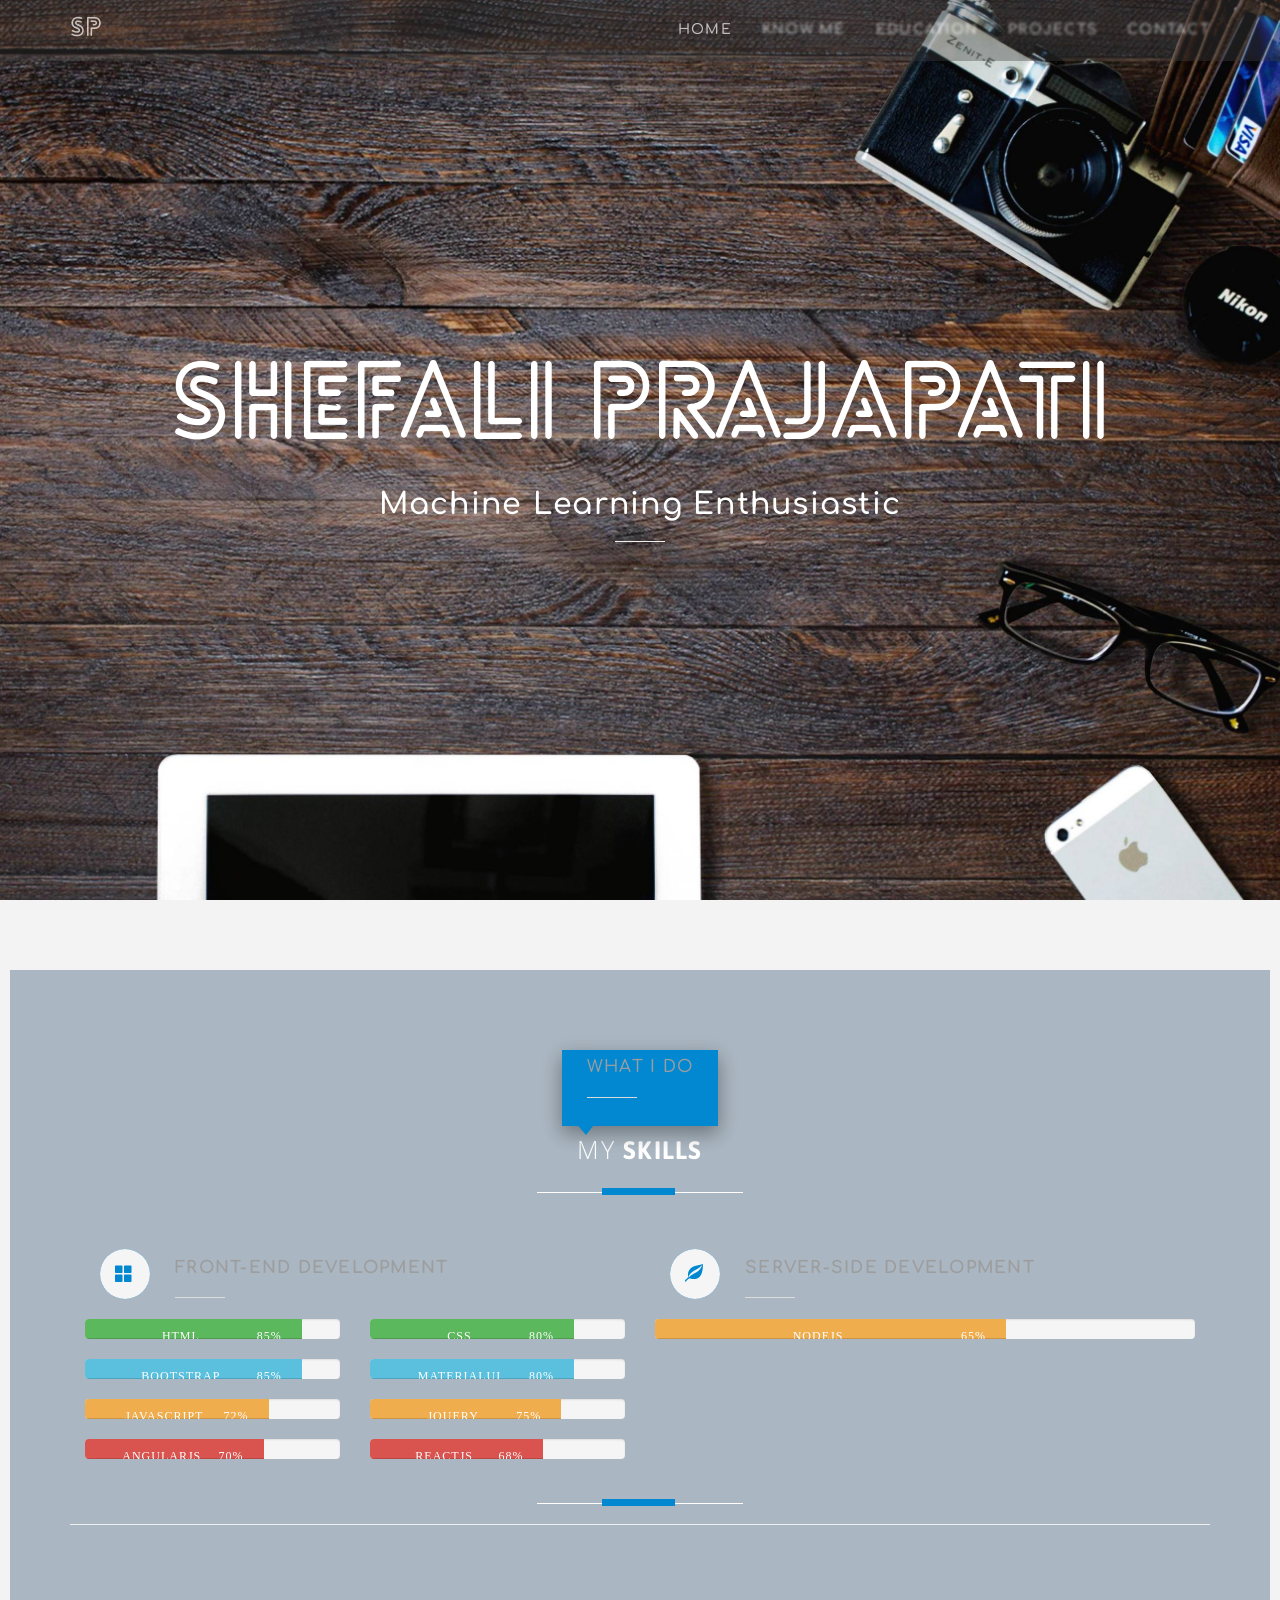
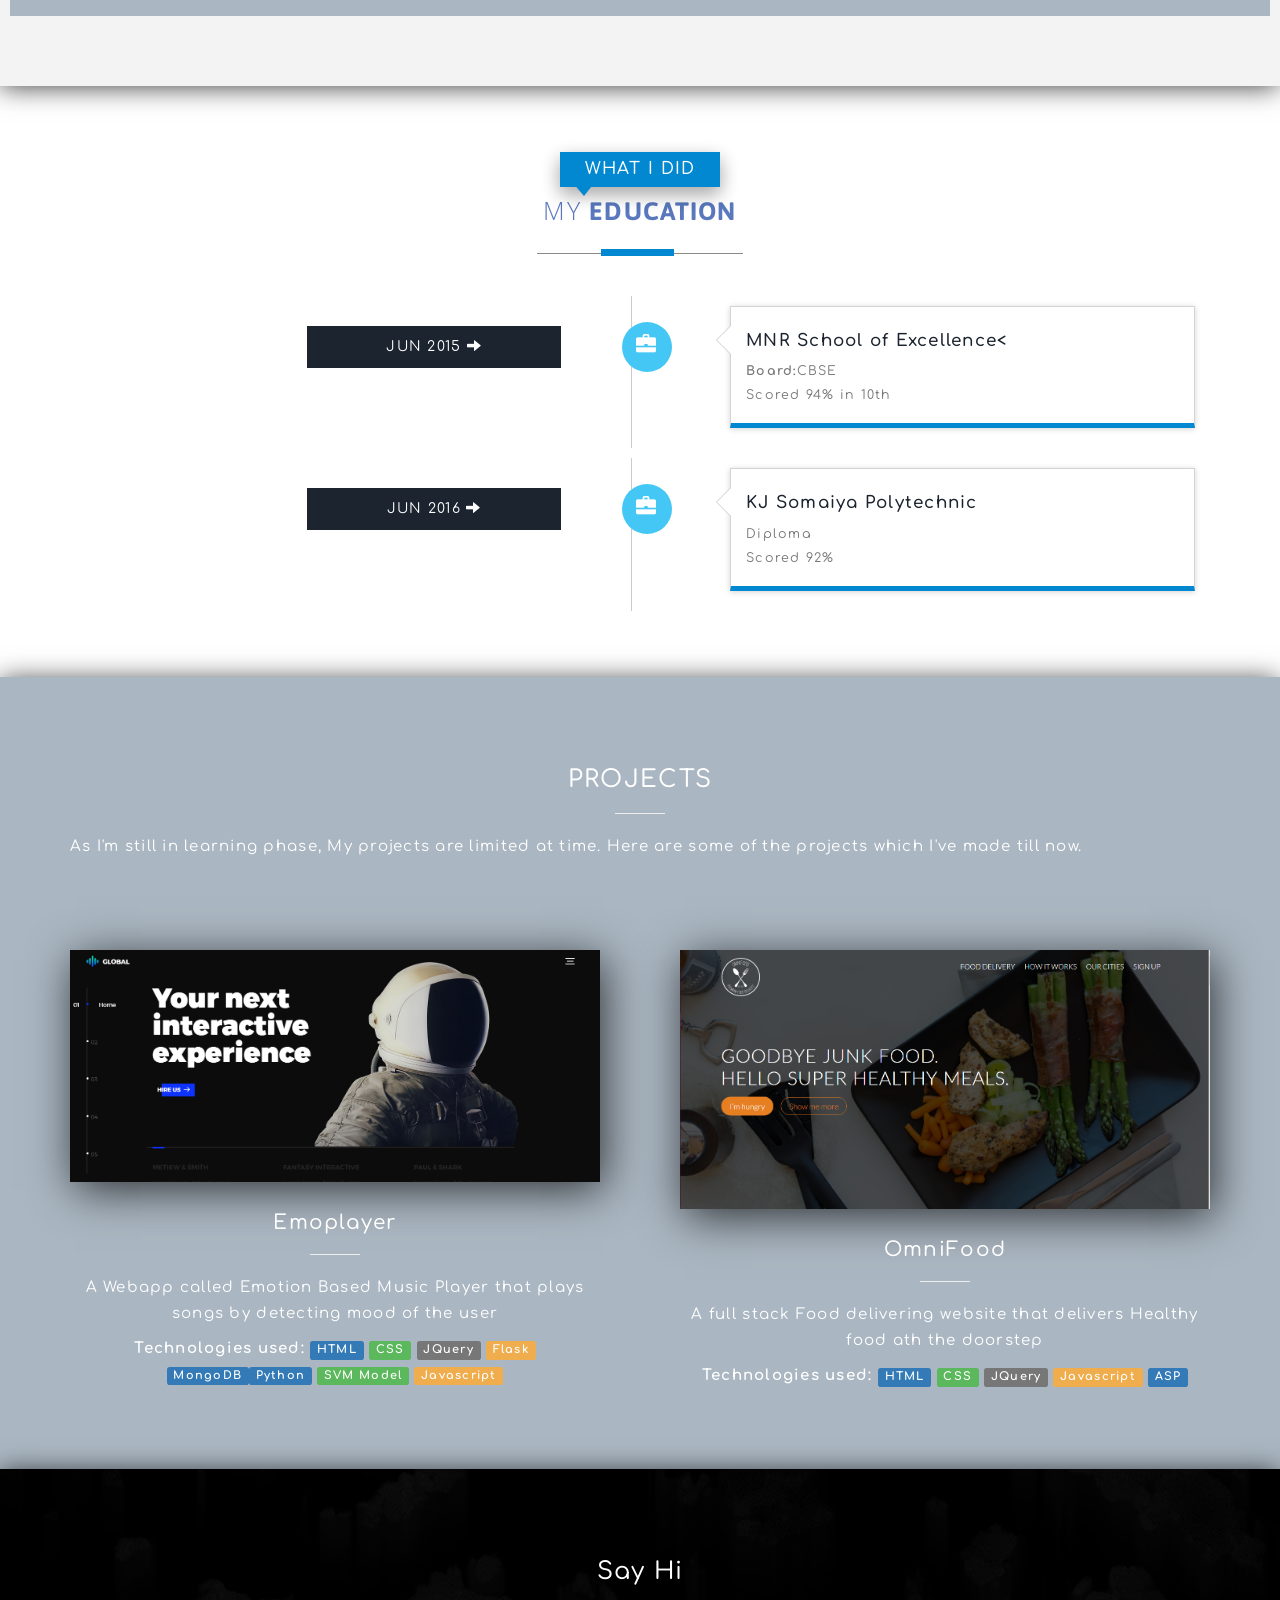
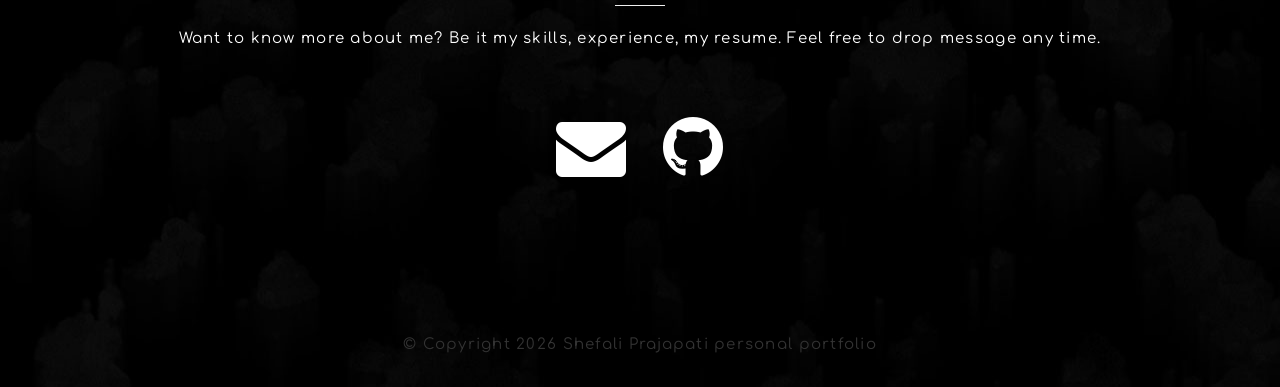
==== index.html @ 4fec7960 "added files" ====
<!DOCTYPE html>
<html lang="en">
<head>
	<title>Shefali Prajapati-Portfolio</title>
	<meta charset="utf-8">
	<meta name="viewport" content="width=device-width, initial-scale=1">
	<meta http-equiv="X-UA-Compatible" content="IE=edge">
  <!--[if lt IE 9]>
    <script src="https://oss.maxcdn.com/html5shiv/3.7.2/html5shiv.min.js"></script>
    <script src="https://oss.maxcdn.com/respond/1.4.2/respond.min.js"></script>
  <![endif]-->

<!--Favicon-->

<link rel="apple-touch-icon-precomposed" sizes="114x114" href="icons/apple-touch-icon-114x114.png" />
<link rel="icon" type="image/png" sizes="128x128"  href="icons/favicon-128.png" />
<meta name="msapplication-TileColor" content="#FFFFFF" />
<meta name="msapplication-square150x150logo" content="icons/mstile-150x150.png" />
<meta name="msapplication-wide310x150logo" content="icons/mstile-310x150.png" />

	<!--External stylesheets,fonts-->

<link href="bootstrap-3.3.7-dist/css/bootstrap.css" rel='stylesheet' type='text/css' />
<link href="bootstrap-3.3.7-dist/css/style.css" rel='stylesheet' type='text/css' />
	<link rel="stylesheet" href="bootstrap-3.3.7-dist/css/bootstrap.min.css">
	<script src="bootstrap-3.3.7-dist/js/jquery.min.js"></script>
	<link rel="stylesheet" href="bootstrap-3.3.7-dist/css/custom.css">
	<link rel="stylesheet" href="font-awesome-4.7.0/css/font-awesome.min.css">
    <link href="https://fonts.googleapis.com/css?family=Comfortaa" rel="stylesheet">

		<link href='//fonts.googleapis.com/css?family=Asap:400,700,400italic' rel='stylesheet' type='text/css'>
		<link href='//fonts.googleapis.com/css?family=Open+Sans:400,300,600' rel='stylesheet' type='text/css'>
    <!-- Global site tag (gtag.js) - Google Analytics -->
<script async src="https://www.googletagmanager.com/gtag/js?id=UA-129374041-3">
</script>
<script type="bootstrap-3.3.7-dist/text/javascript" src="js/move-top.js"></script>
<script type="bootstrap-3.3.7-dist/text/javascript" src="js/easing.js"></script>

	<script>
	  window.dataLayer = window.dataLayer || [];
	  function gtag(){dataLayer.push(arguments);}
	  gtag('js', new Date());

	  gtag('config', 'UA-129374041-3');
	</script>
</head>

<body id="#myPage" data-spy="scroll" data-target=".navbar" data-offset="50">
<!-- /*========QUICK WORKAROUND FOR SCROLL JITTER ADDRESS BAR HIDE MOBILE DEVICE*/
<div id="scrollable-content" data-spy="scroll" data-target=".navbar" data-offset="50">
-->

<!--Navbar-->
<nav class="navbar navbar-inverse navbar-fixed-top">
  <div class="container">
  <div class="navbar-header">
	<button type="button" class="navbar-toggle" data-toggle="collapse" data-target="#collapsed-items">
	 <span class="icon-bar bar1"></span>
	 <span class="icon-bar bar2"></span>
	 <span class="icon-bar bar3"></span>
	</button>
	<a class="navbar-brand" href="#home"><span class="brand-font">SP</span></a>
  </div>
  <div class="collapse navbar-collapse" id="collapsed-items">
	<ul class="nav navbar-nav navbar-right">
		<li class="active"><a href="#home">HOME</a></li>
		<li><a href="#about">KNOW ME</a></li>
		<li><a href="#projects">EDUCATION</a></li>
		<li><a href="#projects">PROJECTS</a></li>
		<li><a href="#contact">CONTACT</a></li>
	</ul>
  </div>
</div>
</nav>
<!--/Navbar-->

<!--Home section-->
<section id="home">
<div class="container text-center">
	<h1>Shefali Prajapati</h1>
	<h2>Machine Learning Enthusiastic<h2> 
	<hr class="hr-center">
</div>
</section>
<!--/Home section-->
<section id="about">

	<div id="services" class="services">
		<div class="container">
			<div class="service-head one text-center ">
				<h4>WHAT I DO</h4>
				<h3>MY <span>SKILLS</span></h3>
				<span class="border two"></span>
			</div>
			<!-- services-grids -->
			<div class="wthree_about_right_grids w3l-agile">
				<div class="col-md-6 wthree_about_right_grid">
					<div class="col-xs-2 wthree_about_right_grid_left">
						<div class="hvr-rectangle-in">
							<i class="glyphicon glyphicon-th-large"></i>
						</div>
					</div>
					<div class="col-xs-10 wthree_about_right_grid_right">
						<h4>Front-end Development</h4>
					</div>
					<div class="clearfix"> </div>
					<div class="col-md-12 skill-group-div">
						<!-- Skill Bars -->
						<div class="col-md-6 left-div">
							<div class="progress skill-bar">
								<div class="progress-bar progress-bar-success" role="progressbar" aria-valuenow="85" aria-valuemin="0" aria-valuemax="100">
									<span class="skill">HTML <i class="val">85%</i></span>
								</div>
							</div>
						</div>
						<div class="col-md-6 right-div">
							<div class="progress skill-bar">
								<div class="progress-bar progress-bar-success" role="progressbar" aria-valuenow="80" aria-valuemin="0" aria-valuemax="100">
									<span class="skill">CSS <i class="val">80%</i></span>
								</div>
							</div>
						</div>
						<div class="col-md-6 left-div">
							<div class="progress skill-bar">
								<div class="progress-bar progress-bar-info" role="progressbar" aria-valuenow="85" aria-valuemin="0" aria-valuemax="100">
									<span class="skill">Bootstrap <i class="val">85%</i></span>
								</div>
							</div>
						</div>
						<div class="col-md-6 right-div">
							<div class="progress skill-bar">
								<div class="progress-bar progress-bar-info" role="progressbar" aria-valuenow="80" aria-valuemin="0" aria-valuemax="100">
									<span class="skill">MaterialUI <i class="val">80%</i></span>
								</div>
							</div>
						</div>
						<div class="col-md-6 left-div">
							<div class="progress skill-bar">
								<div class="progress-bar progress-bar-warning" role="progressbar" aria-valuenow="72" aria-valuemin="0" aria-valuemax="100">
									<span class="skill">Javascript <i class="val">72%</i></span>
								</div>
							</div>
						</div>
						<div class="col-md-6 right-div">
							<div class="progress skill-bar">
								<div class="progress-bar progress-bar-warning" role="progressbar" aria-valuenow="75" aria-valuemin="0" aria-valuemax="100">
									<span class="skill">Jquery <i class="val">75%</i></span>
								</div>
							</div>
						</div>
						<div class="col-md-6 left-div">
							<div class="progress skill-bar">
								<div class="progress-bar progress-bar-danger" role="progressbar" aria-valuenow="70" aria-valuemin="0" aria-valuemax="100">
									<span class="skill">AngularJs <i class="val">70%</i></span>
								</div>
							</div>
						</div>
						<div class="col-md-6 right-div">
							<div class="progress skill-bar">
								<div class="progress-bar progress-bar-danger" role="progressbar" aria-valuenow="68" aria-valuemin="0" aria-valuemax="100">
									<span class="skill">ReactJs <i class="val">68%</i></span>
								</div>
							</div>
						</div>
						<div class="col-md-6 left-div">
						</div>
					</div>
					<div class="clearfix"> </div>
				</div>
				<div class="col-md-6 wthree_about_right_grid">
					<div class="col-xs-2 wthree_about_right_grid_left">
						<div class="hvr-rectangle-in">
							<i class="glyphicon glyphicon-leaf"></i>
						</div>
					</div>
					<div class="col-xs-10 wthree_about_right_grid_right">
						<h4>Server-side Development</h4>
					</div>
					<div class="clearfix"> </div>
					<div class="col-md-12 skill-group-div">
						<!-- Skill Bars -->
						<div class="clearfix"></div>
						<div class="progress skill-bar ">
							<div class="progress-bar progress-bar-warning" role="progressbar" aria-valuenow="65" aria-valuemin="0" aria-valuemax="100">
								<span class="skill">NodeJS <i class="val">65%</i></span>
							</div>
						</div>
					</div>
					<div class="clearfix"> </div>
				</div>
				<div class="clearfix"></div>
				<span class="border two"></span>
				<hr></hr>
				<div class="col-md-6 wthree_about_right_grid">
					<!--<div class="col-xs-2 wthree_about_right_grid_left">
						<div class="hvr-rectangle-in">
							<i class="glyphicon glyphicon-gift"></i>
						</div>
					</div>-->


		<!-- services-grids -->
	</div>
	</div>
	</section>
	<!--/about section-->

<!--About section-->
<section id="EDUCATION">
<div id="work" class="work">
	<div class="container">
		<div class="service-head text-center">
			<h4>WHAT I DID</h4>
			<h3>MY <span>EDUCATION</span></h3>
			<span class="border one"></span>
		</div>
		<div class="time-main w3l-agile">
			<div class="col-md-6 year-info">
				<ul class="year">
					<li>JUN 2015 <i class="glyphicon glyphicon-arrow-right"></i> <span id="tillDate"></span></li>
					<div class="clearfix"></div>
				</ul>
			</div>
			<ul class="col-md-6 timeline">
				<li>
					<div class="timeline-badge info"><i class="glyphicon glyphicon-briefcase"></i></div>
					<div class="timeline-panel">
						<div class="timeline-heading">
							<h4 class="timeline-title">MNR School of Excellence<</h4>
						</div>
						<div class="timeline-body">
							<p><b>Board:</b>CBSE<br>Scored 94% in 10th
							</p>
						</div>
					</div>
				</li>
			</ul>

			<div class="time-main w3l-agile">
				<div class="col-md-6 year-info">
					<ul class="year">
						<li>JUN 2016 <i class="glyphicon glyphicon-arrow-right"></i> <span id="tillDate"></span></li>
						<div class="clearfix"></div>
					</ul>
				</div>
				<ul class="col-md-6 timeline">
					<li>
						<div class="timeline-badge info"><i class="glyphicon glyphicon-briefcase"></i></div>
						<div class="timeline-panel">
							<div class="timeline-heading">
								<h4 class="timeline-title">KJ Somaiya Polytechnic</h4>
							</div>
							<div class="timeline-body">
								<p>Diploma<br>Scored 92%
								</p>
							</div>
						</div>
					</li>
				</ul>

			<div class="clearfix"></div>
		</div>
	</div>
</div>
<!--//work-experience-->
<!-- top-grids -->


</section>
<!--/about section-->



<!--project section-->
<section id="projects">
  <div class="container">
	<h3 class="text-center">PROJECTS</h3>
	<hr class="hr-center">
	<p>As I'm still in learning phase, My projects are limited at time. Here are some of the projects which I've made till now. </p>

	<!--project screenshot and description-->
 	<!--.portfolio.col-two class adds top-margin and left padding-->
	<!--.portfolio.col-one class adds top-margin and right padding-->
	<div class="row  text-center">
	 <!--Project Raj Construction-->
		<div class="col-sm-6 portfolio-col-one">
			<div class="portfolio-pic">
			<a href="" target="_blank"><img src="images/portfolio/r.png" alt="project-image" class="img-responsive" style="display:inline-block;" width=560; height=350px;></a>
			</div>
			<div class="portfolio-desc">
			<h4>Emoplayer</h4>
			<hr class="hr-center">
			<p>A Webapp called Emotion Based Music Player that plays songs by detecting mood of the user</p>
			<p><strong>Technologies used: </strong><span class="label label-primary">HTML</span> <span class="label label-success">CSS</span> <span class="label label-default">JQuery</span> <span class="label label-warning">Flask</span>
				<span class="label label-primary">MongoDB</span><span class="label label-primary">Python</span> <span class="label label-success">SVM Model</span> <span class="label label-warning">Javascript</span>
			</p>
			</div>
		</div>

	<!--Project Galaxy Fit-->
		<div class="col-sm-6 portfolio-col-two">
			<div class="portfolio-pic">
			<a href="" target="_blank"><img src="images/portfolio/g.png" alt="project-image" class="img-responsive" style="display:inline-block;" width=560; height=350px;></a>
			</div>
			<div class="portfolio-desc">
			<h4>OmniFood</h4>
			<hr class="hr-center">
			<p>A full stack Food delivering website that delivers Healthy food ath the doorstep</p>
			<p><strong>Technologies used: </strong><span class="label label-primary">HTML</span> <span class="label label-success">CSS</span> <span class="label label-default">JQuery</span> <span class="label label-warning">Javascript</span>
				<span class="label label-primary">ASP</span>
			</p>
			</div>
		</div>

	</div>



  </div>
</section>
<!--/project section-->



<!--Contact section-->
<section id="contact">
	<div class="container">
	<h3 class="text-center" style="color:white">Say Hi</h3>
	<hr class="hr-center">
	<p class="text-center" style="color: white"> Want to know more about me? Be it my skills, experience, my resume. Feel free to drop message any time.</p>
	<div id="social">
	<a href="mailto:aj17kr@gmail.com"><i class="fa fa-envelope fa-5x"></i></a>
	<a href="http://www.github.com/aj17kr"><i class="fa fa-github fa-5x"></i></a>
	</div>
	</div>
	<p class="text-center" style="margin-top: 100px;">© Copyright <script>document.write(new Date().getFullYear());</script> Shefali Prajapati personal portfolio</p>
</section>

<!--/Contact section-->


<!--=============External Script====================-->
<script src="bootstrap-3.3.7-dist/js/jquery.min.js"> </script>
<script src="bootstrap-3.3.7-dist/js/bootstrap.min.js"> </script>
<!--=============/Script===================-->


<!--Navbar Toggle animation ,adds remove class-->
<script>
$(".navbar-toggle").click(function(){
    $(".navbar-toggle").toggleClass("change");
});
</script>


<!--Smooth Scrolling between Nav Links-->
<script>
$(document).ready(function(){
  // Add smooth scrolling to all links in navbar + footer link
  $(".navbar a").on('click', function(event) {

  // Make sure this.hash has a value before overriding default behavior
  if (this.hash !== "") {

    // Prevent default anchor click behavior
    event.preventDefault();

    // Store hash
    var hash = this.hash;

    // Using jQuery's animate() method to add smooth page scroll
    // The optional number (900) specifies the number of milliseconds it takes to scroll to the specified area
    $('html, body').animate({
      scrollTop: $(hash).offset().top
    }, 900, function(){

      // Add hash (#) to URL when done scrolling (default click behavior)
      window.location.hash = hash;
      });
    } // End if
  });
})
</script>

	<script src="bootstrap-3.3.7-dist/js/bootstrap.js"></script>

	<script type="text/javascript">
    $(document).ready(function () {
      /*
										var defaults = {
								  			containerID: 'toTop', // fading element id
											containerHoverID: 'toTopHover', // fading element hover id
											scrollSpeed: 1200,
											easingType: 'linear'
								 		};
										*/
      $('.progress .progress-bar').css("width",
        function () {
          return $(this).attr("aria-valuenow") + "%";
        }
      );
      $().UItoTop({
        easingType: 'easeOutQuart'
      });

    });
  </script>

</body>
</html>
---- bootstrap-3.3.7-dist/css/style.css ----
/*--
Author: Bharadwaja Gummadi
Author URL: https://github.com/bharadhwaj-g
Note : It has been developed on top of W3layout template - http://w3layouts.com
License: Creative Commons Attribution 3.0 Unported
License URL: http://creativecommons.org/licenses/by/3.0/
--*/

html,
body {
  font-family: 'Open Sans', sans-serif;
  font-size: 100%;
  background: #FFf;
}

body a {
  transition: 0.5s all;
  -webkit-transition: 0.5s all;
  -moz-transition: 0.5s all;
  -o-transition: 0.5s all;
  -ms-transition: 0.5s all;
}

body h1,
h2,
h3,
h4,
h5,
h6 {
  font-family: 'Asap', sans-serif;
}


/*-- header --*/

#home {
  background: url(../images/bg-code.jpg) no-repeat center top;
  background-size: cover;
  -webkit-background-size: cover;
  -moz-background-size: cover;
  -o-background-size: cover;
  -ms-background-size: cover;
  min-height: 650px;
  position: relative;
}

.top-header {
  padding: 2em 0;
}

.logo h1 {
  margin: 0;
  text-transform: uppercase;
  font-weight: bold;
  color: #fff;
}

.logo h1 a {
  text-decoration: none;
  color: #fff;
}

.logo span {
  border: 7px solid #0288D1;
  padding: 0px 14px;
  font-size: 1.2em;
  color: #fff;
}

.logo {
  float: left;
}

.navigation-right {
  float: right;
}

.navigation-right ul li {
  display: inline-block;
}

.navigation-right ul li a {
  color: #fff;
  font-size: 1em;
  text-decoration: none;
  padding: 10px 0;
  text-transform: uppercase;
  font-family: 'Open Sans', sans-serif;
}

.navigation-right ul li.active a {
  color: #0288D1;
}

span.menu {
  display: none;
}


/*-- nav-hover --*/

.link-effect-3 a {
  padding: 10px 0;
  margin: 0 12px;
  color: #797878;
  text-shadow: none;
  position: relative;
  font-family: 'Open Sans', sans-serif;
}

.link-effect-3 a::before {
  position: absolute;
  top: 0;
  left: 0;
  overflow: hidden;
  padding: 10px 0;
  max-width: 0;
  border-bottom: 3px solid #0288D1;
  color: #0288D1;
  content: attr(data-hover);
  -webkit-transition: max-width 0.5s;
  -moz-transition: max-width 0.5s;
  transition: max-width 0.5s;
}

.link-effect-3 a:hover::before {
  max-width: 100%;
}


/*--banner-info--*/

.banner-info {
  background: rgba(23, 20, 20, 0.58);
  margin-top: 4em;
}

.header-left {
  padding: 3em;
}

.header-right {
  padding: 3em;
}

ul.address-text {
  padding: 0;
}

ul.address {
  padding: 0;
}

.header-left img {
  width: 100%;
  margin-top: 19px;
}

.header-right {
  padding-left: 3em;
}

.header-right h1 {
  font-size: 2.5em;
  color: #fff;
  margin: 0.5em 0 0;
  font-weight: bold;
}

.header-right h1 {
  font-size: 1.2em;
  color: #FFF;
  background: #0288D1;
  display: inline-block;
  padding: .5em 1.5em;
  position: relative;
  box-shadow: 0 8px 17px 0 rgba(0, 0, 0, 0.2), 0 6px 20px 0 rgba(0, 0, 0, 0.19);
}

.header-right h1:before {
  width: 0;
  height: 0;
  position: absolute;
  content: '';
  bottom: -9px;
  left: 12px;
  border-style: solid;
  border-width: 14px 11px 0 12px;
  border-color: #0288D1 transparent transparent transparent;
}

.service-head h4 {
  font-size: 1.2em;
  color: #FFF;
  background: #0288D1;
  display: inline-block;
  padding: .5em 1.5em;
  position: relative;
  box-shadow: 0 8px 17px 0 rgba(0, 0, 0, 0.2), 0 6px 20px 0 rgba(0, 0, 0, 0.19);
}

.service-head h4:before {
  width: 0;
  height: 0;
  position: absolute;
  content: '';
  bottom: -9px;
  left: 12px;
  border-style: solid;
  border-width: 14px 11px 0 12px;
  border-color: #0288D1 transparent transparent transparent;
}

.header-right h6 {
  font-size: 1em;
  color: #C7C7C7;
  margin-top: 0.8em;
  letter-spacing: 3px;
  text-transform: uppercase;
}

ul.address {
  margin-top: 2em;
  border-top: 1px solid #AFAFAF;
  padding-top: 0.5em;
}

ul.address li {
  display: block;
}

ul.address li ul.address-text li {
  display: inline-block;
  font-size: 1em;
  color: #fff;
  margin-top: 1em;
  font-weight: 400;
}

ul.address li ul.address-text li:nth-child(1) {
  width: 20%;
}

ul.address li ul.address-text li a {
  color: #fff;
  text-decoration: none;
}

ul.address li ul.address-text li a:hover {
  color: #0288D1;
}

ul.address-text b {
  color: #fff;
}


/*--social-icons--*/

ul.social-icons {
  display: block;
  padding: 0;
  background: #0288D1;
  padding: 1.3em 0;
  text-align: center;
  margin: 0;
}

.social-icons li {
  display: inline-block;
  margin-right: 1%;
}

.social-icons li a {
  background: url(../images/social-icons2.png) no-repeat 3px 3px;
  display: block;
  height: 32px;
  width: 32px;
  margin-right: 1em;
  -webkit-transition: .5s all;
  transition: .5s all;
  -moz-transition: .5s all;
}

.social-icons li a:before {
  content: '';
  display: block;
  height: 32px;
  width: 32px;
  border: 2px solid #fff;
  -webkit-transform: rotate(45deg);
  transform: rotate(45deg);
  -moz-transform: rotate(45deg);
  -o-transform: rotate(45deg);
  -ms-transform: rotate(45deg);
  box-shadow: 0 8px 17px 0 rgba(0, 0, 0, 0.2), 0 6px 20px 0 rgba(0, 0, 0, 0.19);
}

.social-icons li a.fb {
  background-position: 3px -30px;
}

.social-icons li a.in {
  background-position: 3px -62px;
}

.social-icons li a.dott {
  background-position: 3px -94px;
}

.social-icons li a:hover::before {
  border-color: #0288D1;
  box-shadow: 0 8px 17px 0 rgba(0, 0, 0, 0.2), 0 6px 20px 0 rgba(0, 0, 0, 0.19);
}


/*-- wellcome-note --*/

.welcome-note {
  margin: 3em 0;
}

.note {}

.note h1 {
  color: #FFF;
  font-size: 2.5em;
  font-weight: 400;
}

.note h1 span {
  font-weight: 700;
}


/*-- /blogs --*/

.news-text {
  float: right;
  padding: 3.38em 2em;
  background: #f4f4f4;
}

.news-img {
  float: left;
  position: relative;
  padding: 0;
}

.news-text.two {
  float: left;
}

.news-img img,
.news-img.two img {
  width: 100%;
}

.news-img.two {
  float: right;
}

.news-text h3 {
  font-size: 1.4em;
  color: #333333;
  text-transform: uppercase;
  margin-bottom: 1em;
  font-weight: bold;
}

.news-text p {
  font-size: 0.9em;
  line-height: 1.9em;
  margin: 1em 0 2em 0;
  color: #777;
}

.news-text h3 a,
ul.news li:hover i {
  color: #0288D1;
  text-decoration: none;
}

ul.news li {
  display: inline-block;
  padding: 5px 10px;
  color: #FFF;
  background: #0288D1;
  list-style: none;
  cursor: default;
  font-size: 1em;
}

ul.news li i {
  margin-right: 4px;
}

ul.news li a {
  font-size: 0.9em;
  color: #FFF;
}

ul.news li i {
  color: #333;
}

a.read {
  padding: 0.5em 1.5em;
  font-size: 1em;
  color: #0288D1;
  border: 2px solid #0288D1;
  text-decoration: none;
  border-radius: 1.5em;
  -webkit-border-radius: 1.5em;
  -moz-border-radius: 1.5em;
  -o-border-radius: 1.5em;
  -ms-border-radius: 1.5em;
}

a.read:hover {
  background: #0288D1;
  color: #fff;
}

ul.news {
  padding: 0;
}

.news-grid {
  margin: 2em 0;
  background: #f4f4f4;
}

.news-grid:hover {
  transition: 0.5s all;
  -webkit-transition: 0.5s all;
  -moz-transition: 0.5s all;
  -o-transition: 0.5s all;
  -ms-transition: 0.5s all;
  box-shadow: 0 8px 17px 0 rgba(0, 0, 0, 0.2), 0 6px 20px 0 rgba(0, 0, 0, 0.19);
  -webkit-box-shadow: 0 8px 17px 0 rgba(0, 0, 0, 0.2), 0 6px 20px 0 rgba(0, 0, 0, 0.19);
  -moz-box-shadow: 0 8px 17px 0 rgba(0, 0, 0, 0.2), 0 6px 20px 0 rgba(0, 0, 0, 0.19);
  -o-box-shadow: 0 8px 17px 0 rgba(0, 0, 0, 0.2), 0 6px 20px 0 rgba(0, 0, 0, 0.19);
}

.blog {
  padding: 5em 0;
}

.about-inner p {
  color: #777;
  line-height: 1.8em;
  font-size: 0.9em;
}

h4.tittle {
  color: #0288D1;
  text-decoration: none;
  font-size: 1.4em;
  margin: 1em 0 0.5em 0;
  text-transform: uppercase;
  font-weight: bold;
}

.modal-dialog.about {
  width: 757px;
  margin: 3.5em auto 0;
}

.modal-content.about {
  background-color: #fff;
  border-radius: 0px!important;
}

.modal-body {
  position: relative;
  padding: 20px;
  text-align: center;
}


/*-- about-us --*/

span.border {
  width: 18%;
  background: #8C8989;
  height: 1px;
  display: block;
  margin-top: 26px;
  position: relative;
  margin: 23px auto 0px;
}

span.border:after {
  content: ' ';
  position: absolute;
  background: #0288D1;
  height: 7px;
  display: block;
  width: 73px;
  top: -4px;
  left: 103px;
}

span.border.one:after {
  content: ' ';
  position: absolute;
  background: #0288D1;
  height: 7px;
  display: block;
  width: 73px;
  top: -4px;
  left: 64px;
}

.about-left-grid h3 {
  font-size: 2.5em;
  color: #FFF;
}

.about-left-grid {
  width: 70%;
  float: right;
  margin-right: 10em;
  min-height: 433px;
}

.about-left-grid h2 {
  color: #191919;
  font-size: 2em;
}

.about-left-grid h2 span {
  font-weight: 700;
}

.about-left-grid p {
  color: #666666;
  font-size: 1em;
  line-height: 2em;
  margin-top: 1.5em;
}

.about-left-grid ul {
  margin: 3em 0 0 0;
  padding: 0;
}

.about-left-grid ul li {
  display: inline-block;
}

.about-left-grid ul li:nth-child(1) {
  margin-right: 0.2em;
}

.about-left {
  padding: 4.5em 0 4.7em 0;
  float: right;
  background: #f4f4f4;
}

.about-left-grid ul li a {
  padding: 0.6em 2em;
  font-size: 1.2em;
  color: #0288D1;
  border: 2px solid #0288D1;
  text-decoration: none;
  border-radius: 1.5em;
  -webkit-border-radius: 1.5em;
  -moz-border-radius: 1.5em;
  -o-border-radius: 1.5em;
  -ms-border-radius: 1.5em;
}

.about-left-grid ul li a:hover {
  background: #0288D1;
  color: #FFF;
  border-radius: 1.5em;
  -webkit-border-radius: 1.5em;
  -moz-border-radius: 1.5em;
  -o-border-radius: 1.5em;
  -ms-border-radius: 1.5em;
}

.about-right {
  float: left;
  padding: 0;
  background: url(../images/pic10.jpg) no-repeat 0px 0px;
  min-height: 580px;
  background-size: cover;
  -o-background-size: cover;
  -webkit-background-size: cover;
  -moz-background-size: cover;
  -ms-background-size: cover;
}


/*-- services --*/

.service-head h3 {
  color: #5978bd;
  font-size: 2em;
  font-weight: 300;
  font-family: 'Open Sans', sans-serif;
  margin: 0;
  padding: 0 0 0.2em 0;
}

.service-head h3 span {
  font-weight: 700;
  font-family: 'Asap', sans-serif;
}

.wthree_about_left,
.wthree_about_right {
  padding: 0;
}

.wthree_about_right {
  background: #f5f5f5;
  padding: 3.27em 8em;
}

.wthree_about_right h3 {
  text-align: left;
}

.wthree_about_right h3 span:before,
.wthree_about_right h3 span:after {
  content: '';
  position: absolute;
  bottom: 0%;
}

.wthree_about_right h3 span:before {
  left: 0%;
  width: 30%;
  height: 1px;
  background: #212121;
}

.wthree_about_right h3 span:after {
  right: 85.5%;
  width: 2%;
  background: #EE692D;
  height: 4px;
}

.wthree_about_right p {
  margin: 2em 0 3em;
  color: #999;
  line-height: 1.8em;
}

.wthree_about_right p i {
  display: block;
  margin: 1em 0 0;
}

.wthree_about_right_grid_left {
  padding: 0;
  margin-bottom: 20px;
}

.wthree_about_right_grid_left i {
  font-size: 1.3em;
  color: #0288D1;
  top: .8em;
}

.wthree_about_right_grid:hover .wthree_about_right_grid_left i {
  color: #fff;
}

.wthree_about_right_grid_right h4 {
  text-transform: uppercase;
  font-size: 1.2em;
  color: #0288D1;
  font-weight: bold;
}

.wthree_about_right_grid_right p {
  margin: 1em 0 0;
  color: #586371;
  line-height: 1.9em;
  font-size: 0.9em;
}

.wthree_about_right_grid_right {
  padding-right: 0;
}

.wthree_about_right_grid:nth-child(2) {
  margin-bottom: 2em;
}


/* Rectangle In */

.hvr-rectangle-in {
  display: inline-block;
  vertical-align: middle;
  -webkit-transform: translateZ(0);
  transform: translateZ(0);
  box-shadow: 0 0 1px rgba(0, 0, 0, 0);
  -webkit-backface-visibility: hidden;
  backface-visibility: hidden;
  -moz-osx-font-smoothing: grayscale;
  position: relative;
  background: #0288D1;
  -webkit-transition-property: color;
  transition-property: color;
  -webkit-transition-duration: 0.3s;
  transition-duration: 0.3s;
  width: 50px;
  height: 50px;
  text-align: center;
  border-radius: 50%;
}

.hvr-rectangle-in:before {
  content: "";
  position: absolute;
  z-index: -1;
  top: 0;
  left: 0;
  right: 0;
  bottom: 0;
  background: #F5F5F5;
  -webkit-transform: scale(1);
  transform: scale(1);
  -webkit-transition-property: transform;
  transition-property: transform;
  -webkit-transition-duration: 0.3s;
  transition-duration: 0.3s;
  -webkit-transition-timing-function: ease-out;
  transition-timing-function: ease-out;
  border-radius: 50%;
}

.hvr-rectangle-in:hover,
.hvr-rectangle-in:focus,
.hvr-rectangle-in:active {
  color: white;
}

.hvr-rectangle-in:hover:before,
.hvr-rectangle-in:focus:before,
.hvr-rectangle-in:active:before,
.wthree_about_right_grid:hover .hvr-rectangle-in:before,
.agileits_services_grid:hover .hvr-rectangle-in:before {
  -webkit-transform: scale(0);
  transform: scale(0);
}

.wthree_about_right_grids {
  margin-top: 4em;
}

#services {
  padding: 5em 0;
  background: #AAB6C1;
}

.service-head.one h3 {
  color: #fff;
}


/*-- clients --*/

#work {
  padding: 5em 0;
}

.timeline {
  list-style: none;
  padding: 10px 0 10px;
  position: relative;
}

.timeline:before {
  top: 0;
  bottom: 0;
  position: absolute;
  content: " ";
  width: 1px;
  background-color: #ccc;
  left: -9px;
  margin-right: -1.5px;
}

.timeline>li {
  margin-bottom: 10px;
  position: relative;
}

.timeline>li:before,
.timeline>li:after {
  content: " ";
  display: table;
}

.timeline>li:after {
  clear: both;
}

.timeline>li>.timeline-panel {
  width: calc( 100% - 75px);
  float: right;
  border: 1px solid #d4d4d4;
  padding: 15px 15px;
  position: relative;
  -webkit-box-shadow: 0 1px 6px rgba(0, 0, 0, 0.175);
  box-shadow: 0 1px 6px rgba(0, 0, 0, 0.175);
  background: #fff;
  border-bottom: 5px solid #0288D1;
}

h4.timeline-title a {
  margin: 0;
  padding: 5px 0;
  color: #333;
}

h4.timeline-title a:hover {
  color: #00C6D7;
}

.timeline-body p {
  font-size: 0.9em;
  margin: 0;
  padding: 0;
  color: #777;
  line-height: 1.9em;
}

.timeline>li>.timeline-panel:before {
  position: absolute;
  top: 18px;
  left: -15px;
  display: inline-block;
  border-top: 15px solid transparent;
  border-right: 15px solid #ccc;
  border-left: 0 solid #ccc;
  border-bottom: 15px solid transparent;
  content: " ";
}

.timeline>li>.timeline-panel:after {
  position: absolute;
  top: 19px;
  left: -14px;
  display: inline-block;
  border-top: 14px solid transparent;
  border-right: 14px solid #fff;
  border-left: 0 solid #fff;
  border-bottom: 14px solid transparent;
  content: " ";
}

.timeline>li>.timeline-badge {
  color: #fff;
  width: 50px;
  height: 50px;
  line-height: 50px;
  font-size: 1.4em;
  text-align: center;
  position: absolute;
  top: 16px;
  left: -33px;
  margin-right: -25px;
  background-color: #999999;
  z-index: 100;
  border-top-right-radius: 50%;
  border-top-left-radius: 50%;
  border-bottom-right-radius: 50%;
  border-bottom-left-radius: 50%;
}

.timeline-badge.primary {
  background-color: #eb5424 !important;
}

.timeline-badge.success {
  background-color: #237f52 !important;
}

.timeline-badge.warning {
  background-color: #f0ad4e !important;
}

.timeline-badge.danger {
  background-color: #bb1e10 !important;
}

.timeline-badge.pass {
  background-color: #fdbd10 !important;
}

.timeline-badge.info {
  background-color: #44c7f4 !important;
}

h4.timeline-title {
  color: #1b242f;
  font-size: 1.2em;
  font-weight: 600;
}

ul.year {
  text-align: right;
  margin-left: 13em;
}

ul.year li {
  list-style: none;
  margin-top: 30px;
  font-size: 1em;
  color: #fff;
  text-align: center;
  background: #1b242f;
  padding: 11px 0;
  width: 80%;
  display: block;
}

ul.year li:nth-child(2) {
  margin-top: 119px;
}

ul.year li:nth-child(3) {
  margin-top: 129px;
}

ul.year li:nth-child(4) {
  margin-top: 116px;
}

ul.year li:nth-child(5) {
  margin-top: 112px;
}

.timeline-badge.success i {
  font-size: 0.9em;
}

.time-main {
  margin-top: 3em;
}


/*--//work--*/


/*-- portfolio --*/

.portfolio-head h2 {
  color: #202020;
  font-size: 1.8em;
  font-family: 'Asap', sans-serif;
  margin: 0;
  padding: 0;
}

.portfolio-head h2 span {
  font-weight: 700;
  color: #2ec06c;
}

.portfolio-head p:nth-child(2) {
  font-size: 1.1em;
  line-height: 1.8em;
  color: #666666;
  width: 80%;
  margin: 1em auto 0 auto;
}

.portfolio-grid {
  margin-bottom: 1.8em;
}

.portfolio-grid-pic {
  position: relative;
}

.portfolio-grid-pic img {
  width: 100%;
}

.portfolio-grid-pic-caption {
  position: absolute;
  background: rgba(70, 194, 122, 0.82);
  top: 0px;
  bottom: 0;
  text-align: center;
  width: 100%;
  display: none;
}

.portfolio-grid-pic-caption a {
  color: #FFF;
  text-align: center;
  border: 1px solid #FFF;
  font-size: 1em;
  padding: 0.7em 1.8em;
  display: inline-block;
  text-decoration: none;
  border-radius: 0.3em;
  -webkit-border-radius: 0.3em;
  -moz-border-radius: 0.3em;
  -o-border-radius: 0.3em;
  -ms-border-radius: 0.3em;
  margin-top: 8em;
  font-family: 'Asap', sans-serif;
}

.portfolio-grid-pic-caption a:hover {
  border-color: #202020;
  color: #202020;
}

.portfolio-grid:hover div.portfolio-grid-pic-caption {
  display: block;
}

.portfolio-grid-info h5 {
  color: #202020;
  font-size: 1.4em;
  font-family: 'Asap', sans-serif;
  padding: 0.875em 0;
  margin: 0;
}

.portfolio-grid-info {
  background: #eeeeee;
  border-bottom-left-radius: 0.8em;
  border-bottom-right-radius: 0.8em;
}

.portfolio-grids {
  margin-top: 3em;
}

.portfolio {
  padding: 3.5em 0;
}


/*-- feedback --*/

.feedback {
  background: url(../images/feedback-bg.jpg) no-repeat 0px 0px;
  background-size: cover;
  min-height: 300px;
  padding: 6em 0 0 0;
}

.feedback-grid p {
  color: #FFf;
  font-size: 1.2em;
  line-height: 1.5em;
  width: 90%;
  margin: 0 auto;
}

.feedback-grid h4 {
  color: #2ec06c;
  font-weight: 700;
  font-family: 'Asap', sans-serif;
  font-size: 1.3em;
  margin: 1em 0 0 0;
}

.feedback-grid h4 span {
  color: #FFF;
  font-weight: 400;
  font-size: 0.7em;
  font-style: italic;
}


/*-- /portfolio --*/

.sap_tabs {
  clear: both;
  padding: 0em 0 0em;
}

.resp-tabs-list {
  text-align: center;
  list-style: none;
  margin: 3em 0 4em 0;
  padding: 0;
}

.resp-tab-item {
  margin: 0 3px;
  padding: 10px 20px;
  text-decoration: none;
  color: #343A4E;
  cursor: pointer;
  font-size: 18px;
  text-transform: uppercase;
  border: 2px solid #0288D1;
  display: inline-block;
  text-align: center;
  list-style: none;
  outline: none;
  -webkit-transition: all 0.3s ease-out;
  -moz-transition: all 0.3s ease-out;
  -ms-transition: all 0.3s ease-out;
  -o-transition: all 0.3s ease-out;
  transition: all 0.3s ease-out;
  text-transform: Capitalize;
  font-weight: 600;
}

.resp-tab-active,
.resp-tab-item:hover {
  color: #fff;
  border: 2px solid #0288D1;
  background: #0288D1;
}

.resp-tabs-container {
  padding: 0px;
  clear: left;
}

h2.resp-accordion {
  cursor: pointer;
  padding: 5px;
  display: none;
}

.resp-tab-content {
  display: none;
}

.resp-content-active,
.resp-accordion-active {
  display: block;
}

.modal-header {
  border: none;
}

button.close {
  outline: none;
}

.modal-dialog {
  width: 600px;
  margin: 13em auto 0;
}

.port-modal {
  background: none;
  box-shadow: none;
  border: none;
  outline: none;
}

div#portfolioModal1,
div#portfolioModal2,
div#portfolioModal3,
div#portfolioModal4,
div#portfolioModal5,
div#portfolioModal6,
div#portfolioModal7,
div#portfolioModal8,
div#portfolioModal9,
div#portfolioModal10 {
  background: rgba(0, 0, 0, 0.55);
}

.team-gd img {
  width: 100%;
  border-bottom: 9px solid rgba(0, 0, 0, 0.81);
}


/*-- portfolio --*/

#portfolio .portfolio-item {
  right: 0;
  margin: 0 0 15px;
}

#portfolio .portfolio-item .portfolio-link {
  display: block;
  position: relative;
  margin: 0 auto;
  max-width: 400px;
}

#portfolio .portfolio-item .portfolio-link .caption {
  position: absolute;
  width: 100%;
  height: 100%;
  opacity: 0;
  background: rgba(24, 188, 156, .9);
  -webkit-transition: all ease .5s;
  -moz-transition: all ease .5s;
  transition: all ease .5s;
}

#portfolio .portfolio-item .portfolio-link .caption:hover {
  opacity: 1;
}

#portfolio .portfolio-item .portfolio-link .caption .caption-content {
  position: absolute;
  top: 50%;
  width: 100%;
  height: 20px;
  margin-top: -12px;
  text-align: center;
  font-size: 20px;
  color: #fff;
}

#portfolio .portfolio-item .portfolio-link .caption .caption-content i {
  margin-top: -12px;
  font-size: 35px;
}

#portfolio * {
  z-index: 2;
}

@media(min-width:767px) {
  #portfolio .portfolio-item {
    margin: 0 0 30px;
  }
}

.portfolio-modal .modal-content h3 {
  margin: 0 0 44px 0px;
  font-size: 2em;
  color: #fff;
}

.portfolio-modal .modal-content img {
  margin: 0 auto;
}

.portfolio-modal .modal-content p {
  font-size: 14px;
  padding: 2em 0;
  line-height: 1.8em;
  color: #fff;
}

.portfolio-modal .close-modal {
  position: absolute;
  top: 25px;
  right: 25px;
  width: 45px;
  height: 45px background-color: transparent;
  cursor: pointer;
  z-index: 1;
}

.portfolio-modal .close-modal:hover {
  opacity: .7;
}

.col-lg-offset-2 {
  margin-left: 0;
  margin: 30px auto 0;
  float: none;
}

.portfolio-modal .close-modal .lr {
  z-index: 1051;
  width: 1px;
  height: 45px;
  margin-left: 35px;
  background-color: #fff;
  -webkit-transform: rotate(45deg);
  -ms-transform: rotate(45deg);
  transform: rotate(45deg);
}

.portfolio-modal .close-modal .lr .rl {
  z-index: 1052;
  width: 1px;
  height: 45px;
  background-color: #fff;
  -webkit-transform: rotate(90deg);
  -ms-transform: rotate(90deg);
  transform: rotate(90deg);
}

.team-gd {
  padding: 0;
  position: relative;
}

.bottom-top {
  margin: 0 auto;
  text-align: center;
}

#port {
  padding: 5em 0 0 0;
  background: #f4f4f4;
}


/*-- //portfolio --*/


/*-- contact --*/

.mail_us {
  margin-bottom: 50px;
  margin-top: 50px;
}

.contact-grid1-left {
  width: 100%;
}

.contact-grid1-left1 {
  padding: 2em;
  border-bottom: 1px ridge rgb(214, 212, 212);
  background: #fff;
  text-align: center;
}

.contact-grid1-left1 span {
  font-size: 1.5em;
  color: #0288D1;
}

.contact-grid1-left1 ul {
  padding: 0;
}

.contact-grid1-left1 ul li {
  list-style-type: none;
  margin-bottom: 1em;
  font-size: 14px;
  color: #999;
}

.contact-grid1-left1 a:hover {
  color: #999;
}

.contact-grid1-left1 a {
  font-size: 14px;
  color: #0288D1;
  text-decoration: none;
}

ul.social-icons.two {
  display: block;
  padding: 0;
  margin: 2em 0;
  background: none;
}

.navbar-default .navbar-nav>li>a.active {
  color: #F2593A !important;
}

.mail_left img {
  width: 100%;
}

.mail_right input[type="text"],
.mail_right input[type="email"],
.mail_right textarea {
  background: none;
  width: 100%;
  color: #777;
  padding: 19px 10px;
  margin-bottom: 24px;
  outline: none;
  border: 2px solid #0288D1;
}

.mail_right textarea {
  height: 200px;
  resize: none;
}

.mail_right input[type="submit"] {
  border: none;
  outline: none;
  color: #fff;
  background: #212322;
  font-size: 16px;
  padding: 13px 40px;
}

.mail_right input[type="submit"]:hover {
  background: #0288D1;
  transition: 0.5s all ease;
  -webkit-transition: 0.5s all ease;
  -moz-transition: 0.5s all ease;
  -o-transition: 0.5s all ease;
  -ms-transition: 0.5s all ease;
  color: #fff;
}

.contact iframe {
  width: 100%;
  height: 400px;
  outline: none;
}

.mail_right {
  background: #FDFFFE;
  padding: 2em;
}

span.border.two {
  width: 18%;
  background: #fff;
  height: 1px;
  display: block;
  margin-top: 26px;
  position: relative;
  margin: 23px auto 0px;
}

span.border.two:after {
  content: ' ';
  position: absolute;
  background: #0288D1;
  height: 7px;
  display: block;
  width: 73px;
  top: -4px;
  left: 65px;
}


/*-- footer --*/

.footer {
  background: url(../images/contact.jpeg) no-repeat center top;
  background-size: cover;
  -webkit-background-size: cover;
  -moz-background-size: cover;
  -o-background-size: cover;
  -ms-background-size: cover;
  min-height: 650px;
  padding: 5em 0 0em 0;
}

.footer_top ul li {
  font-size: 22px;
  line-height: 2em;
  list-style-type: none;
  text-transform: uppercase;
  display: inline-block;
  margin: 0 20px;
}

.footer_top ul {
  margin: 45px 0 45px;
  border-bottom: 1px solid #fff;
  padding-bottom: 30px;
}

.footer_top ul li a {
  color: #B3B3B3;
  text-decoration: none;
}


/*-- //footer --*/

.copy_right p {
  color: #fff;
  font-size: 0.9em;
  line-height: 1.9em;
  margin: 1em 0;
}

.copy_right p a {
  color: #0288D1;
  text-decoration: none;
}


/*-- //contact --*/

#toTop {
  display: none;
  text-decoration: none;
  position: fixed;
  bottom: 14px;
  right: 3%;
  overflow: hidden;
  width: 32px;
  height: 32px;
  border: none;
  text-indent: 100%;
  background: url("../images/movetop.png") no-repeat 0px 0px;
}

#toTopHover {
  width: 32px;
  height: 32px;
  display: block;
  overflow: hidden;
  float: right;
  opacity: 0;
  -moz-opacity: 0;
  filter: alpha(opacity=0);
}


/*-- responsive-design --*/

@media(max-width:1366px) {
  .about-left-grid {
    width: 70%;
    float: right;
    margin-right: 5em;
    min-height: 433px;
  }
  #work,
  .blog {
    padding: 4em 0;
  }
  .footer {
    min-height: 650px;
    padding: 4em 0 0em 0;
  }
  #port {
    padding: 4em 0 0 0;
  }
  .thumb .team_pos {
    bottom: -83px;
    left: 0;
    margin-top: -17px;
    padding: 6px 0;
  }
}

@media(max-width:1280px) {
  .thumb .team_pos {
    bottom: -83px;
    left: 0;
    margin-top: -28px;
    padding: 6px 0;
  }
  .service-head h3 {
    font-size: 1.8em;
  }
  .about-left {
    padding: 5.5em 0 3.5em 0;
  }
  .about-left-grid p {
    font-size: 0.9em;
    line-height: 2em;
    margin-top: 0.5em;
  }
}

@media(max-width:1024px) {
  .about-left {
    padding: 4em 0 3.5em 0;
  }
  .about-left-grid {
    width: 70%;
    float: right;
    margin-right: 5em;
    min-height: 459px;
  }
  .news-text {
    float: right;
    padding: 0.7em 2em 2em 2em;
  }
  #work,
  .blog,
  #services {
    padding: 3em 0;
  }
  #port {
    padding: 3em 0 0 0;
  }
  .footer {
    min-height: 587px;
    padding: 3em 0 0em 0;
  }
  ul.year li:nth-child(2) {
    margin-top: 157px;
  }
  ul.year li:nth-child(3) {
    margin-top: 145px;
  }
  ul.year li:nth-child(4) {
    margin-top: 149px;
  }
  ul.year li:nth-child(5) {
    margin-top: 147px;
  }
  .thumb .team_pos {
    bottom: -83px;
    left: 0;
    margin-top: -50px;
    padding: 6px 0;
  }
}

@media(max-width:991px) {
  .navigation-right ul li a {
    font-size: 0.9em;
  }
  .link-effect-3 a {
    padding: 10px 0;
    margin: 6px 4px;
  }
  .header-left {
    padding: 2em 2em 0em 0;
    float: right;
    width: 49%;
  }
  .header-right {
    padding-left: 3em;
    float: left;
    width: 50%;
    padding: 2em;
  }
  .banner-info {
    background: rgba(47, 44, 44, 0.58);
    margin-top: 3em;
  }
  ul.address li ul.address-text li {
    display: inline-block;
    font-size: 0.9em;
    margin-top: 1em;
  }
  ul.address li ul.address-text li:nth-child(1) {
    width: 26%;
  }
  .about-right {
    float: none;
    min-height: 517px;
  }
  .about-left {
    padding: 3em 0 3em 0;
    float: none;
    background: #f4f4f4;
  }
  .about-left-grid {
    width: 80%;
    float: none;
    margin-right: 0;
    min-height: 306px;
    margin-left: 7em;
  }
  #home {
    min-height: 563px;
  }
  span.border {
    width: 29%;
  }
  span.border.two {
    width: 27%;
  }
  ul.year {
    text-align: center;
    margin-left: 0;
    margin: 0 auto 2em 0;
    padding: 0;
  }
  ul.year li {
    margin-top: 10px;
    font-size: 1em;
    padding: 11px 0;
    width: 29%;
    display: block;
    margin: 0 auto;
    margin-bottom: 1em;
  }
  ul.year li:nth-child(2) {
    margin-top: 0px!important;
  }
  ul.year li:nth-child(3) {
    margin-top: 0px!important;
  }
  ul.year li:nth-child(4) {
    margin-top: 0px!important;
  }
  ul.year li:nth-child(5) {
    margin-top: 0px!important;
    margin-bottom: 0em;
  }
  .timeline>li>.timeline-badge {
    color: #fff;
    width: 50px;
    height: 50px;
    line-height: 50px;
    font-size: 1.4em;
    position: absolute;
    top: 16px;
    left: -3px;
  }
  .timeline:before {
    top: 0;
    bottom: 0;
    position: absolute;
    content: " ";
    width: 1px;
    background-color: #ccc;
    left: 20px;
    margin-right: -1.5px;
  }
  .team-gd {
    padding: 0;
    width: 33%;
    float: left;
  }
  .thumb:hover ul li {
    margin: 113px 0px 0;
  }
  .news-img,
  .news-img.two {
    float: none;
    position: relative;
    padding: 0;
  }
  .mail_right {
    padding: 2em;
    margin-top: 1em;
  }
  .about-left-grid ul li a {
    padding: 0.6em 2em;
    font-size: 1em;
  }
}

@media(max-width:800px) {
  .thumb:hover ul li {
    margin: 113px 0px 0;
  }
  .about-left-grid {
    width: 80%;
    float: none;
    margin-right: 0;
    min-height: 367px;
    margin-left: 7em;
  }
  .resp-tab-item {
    margin: 0 3px;
    padding: 6px 17px;
    font-size: 16px;
  }
  .resp-tabs-list {
    margin: 2em 0 2em 0;
    padding: 0;
  }
  span.border:after {
    height: 7px;
    width: 73px;
    top: -4px;
    left: 74px;
  }
}

@media(max-width:768px) {
  .about-right {
    float: none;
    min-height: 424px;
  }
  .about-left-grid {
    width: 80%;
    float: none;
    margin-right: 0;
    min-height: 367px;
    margin-left: 7em;
  }
}

@media(max-width:640px) {
  .mail_right input[type="text"],
  .mail_right input[type="email"],
  .mail_right textarea {
    background: none;
    width: 100%;
    color: #777;
    padding: 10px 10px;
    margin-bottom: 12px;
    outline: none;
    border: 2px solid #0288D1;
    font-size: 0.9em;
  }
  .mail_right textarea {
    height: 100px;
    resize: none;
  }
  .mail_right input[type="submit"] {
    font-size: 15px;
    padding: 11px 40px;
  }
  .contact-grid1-left1 {
    padding: 1em;
  }
  .mail_left {
    padding: 0;
  }
  .mail_us {
    margin-bottom: 12px;
    margin-top: 27px;
  }
  .news-text h3 {
    font-size: 1.1em;
    margin-bottom: 0.5em;
    line-height: 1.45em;
  }
  .news-grid:nth-child(3) {
    margin: 0;
  }
  .team-gd {
    padding: 0;
    width: 50%;
    float: left;
  }
  .wthree_about_right_grids {
    margin-top: 2em;
  }
  span.menu {
    display: block;
    cursor: pointer;
    width: 100%;
    position: relative;
    text-align: center;
    margin: 0px;
  }
  .navigation-right ul {
    position: absolute;
    left: 2%;
    width: 96%;
    z-index: 999;
    text-align: center;
    padding: 0px;
    margin: 13px 0px 0px;
  }
  .navigation-right ul.nav1 li {
    display: inline-block;
    width: 100%;
    margin: 0px;
    padding: 10px 0em;
  }
  ul.nav1 {
    display: none;
    margin-top: 2em;
    background: rgba(27, 26, 26, 0.98);
  }
  .navigation-right {
    margin: 0.7em 0 0;
  }
  .navigation-right ul li a {
    display: inline-block;
  }
  .navigation-right ul.nav1 li {
    padding: 0px 0;
  }
  .navigation-right ul.nav1 li:nth-child(7) {
    padding-bottom: 10px;
  }
  .about-left-grid {
    width: 80%;
    float: none;
    margin-right: 0;
    min-height: 390px;
    margin-left: 7em;
  }
  span.border:after {
    height: 7px;
    width: 73px;
    top: -4px;
    left: 53px;
  }
  span.border.one:after {
    content: ' ';
    position: absolute;
    background: #0288D1;
    height: 7px;
    display: block;
    width: 73px;
    top: -4px;
    left: 46px;
  }
  span.border.two:after {
    content: ' ';
    position: absolute;
    background: #0288D1;
    height: 7px;
    display: block;
    width: 73px;
    top: -4px;
    left: 43px;
  }
  .modal-dialog.about {
    width: 611px;
    margin: 2em auto 0;
  }
  .about-inner img {
    width: 100%;
  }
  .banner-info {
    margin-top: 2em;
  }
  .wthree_about_right_grid:nth-child(2) {
    margin-bottom: 1em;
  }
}

@media(max-width:600px) {
  .modal-dialog.about {
    width: 518px;
    margin: 2em auto 0;
  }
  .portfolio-grids {
    margin-top: 1.5em;
  }
  .about-left-grid {
    width: 80%;
    float: none;
    margin-right: 0;
    min-height: 418px;
    margin-left: 7em;
  }
}

@media(max-width:480px) {
  .wthree_about_right_grids {
    margin-top: 1.5em;
  }
  h4.timeline-title {
    font-size: 1em;
  }
  #work,
  .blog,
  #services {
    padding: 2em 0;
  }
  .service-head h3 {
    font-size: 1.3em;
  }
  .service-head h4 {
    font-size: 0.9em;
    padding: .5em 1.2em
  }
  span.border {
    width: 40%;
    background: #8C8989;
    height: 1px;
    display: block;
    margin: 11px auto 0px;
  }
  span.border.two {
    width: 39%;
  }
  .time-main {
    margin-top: 1.5em;
  }
  .mail_right {
    padding: 1em;
    margin-top: 1em;
  }
  .resp-tab-item {
    margin: 0 0 5px 0px;
    padding: 6px 11px;
    font-size: 14px;
  }
  .thumb .team_pos {
    bottom: -83px;
    left: 0;
    margin-top: -79px;
    padding: 6px 0;
  }
  ul.news li {
    display: inline-block;
    margin-right: 0.5em;
  }
  .about-right {
    float: none;
    min-height: 334px;
  }
  .about-left-grid ul {
    margin: 1.5em 0 0 0;
    padding: 0;
  }
  .about-left-grid {
    width: 93%;
    float: none;
    margin-right: 0;
    min-height: 390px;
    margin-left: 2em;
  }
  .about-left-grid ul li a {
    padding: 0.6em 2em;
    font-size: 0.9em;
  }
  .modal-dialog.about {
    width: 442px;
    margin: 2em auto 0;
  }
  .header-right {
    padding-left: 0em;
    float: left;
    width: 100%;
    padding: 1em 1em 0em 1em;
  }
  .header-right h1 {
    font-size: 1em;
    padding: .4em 1em;
  }
  .header-left {
    padding: 0em 1em 1em 1em;
    float: right;
    width: 100%;
  }
  .header-left img {
    width: 100%;
    margin-top: 3px;
  }
  .logo h1 {
    margin: 0;
    font-size: 1.8em;
  }
  .logo span {
    border: 7px solid #0288D1;
    padding: 0px 10px;
    font-size: 1.2em;
  }
  .top-header {
    padding: 1.5em 0 0 0;
  }
  .navigation-right {
    margin: 0em 0 0;
  }
  ul.year li {
    margin-top: 10px;
    font-size: 1em;
    padding: 11px 0;
    width: 100%;
    display: block;
    margin: 0 auto;
    margin-bottom: 1em;
  }
  .resp-tabs-list {
    margin: 0em 0 1em 0;
    padding: 0;
  }
}

@media(max-width:414px) {
  span.menu img {
    width: 91%;
    margin-top: 8px;
  }
  .thumb:hover ul li {
    margin: 99px 0px 0;
  }
  ul.social-icons.two {
    display: block;
    padding: 0;
    margin: 1em 0;
    background: none;
  }
  .wthree_about_right_grid {
    text-align: center;
    width: 100%;
  }
  .wthree_about_right_grid_left {
    padding: 0;
    float: none;
    text-align: center;
    width: 100%;
  }
  .wthree_about_right_grid_right {
    padding-right: 0;
    float: none;
    width: 100%;
    margin-bottom: 1em;
    padding: 0;
  }
  .about-right {
    float: none;
    min-height: 255px;
  }
  .about-left {
    padding: 1em 0 1em 0;
  }
  span.border,
  span.border.one {
    width: 44%;
  }
  span.border.two {
    width: 42%;
  }
  .about-left-grid {
    width: 93%;
    float: none;
    margin-right: 0;
    min-height: 454px;
    margin-left: 2em;
  }
  .about-right {
    float: none;
    min-height: 234px;
  }
  #port {
    padding: 1.5em 0 0 0;
  }
  ul.news li {
    display: inline-block;
    margin-right: 0em;
    margin-bottom: 10px;
  }
  ul.news li:nth-child(4) {
    margin-bottom: 0;
  }
  .about-left-grid h2 {
    font-size: 1.5em;
  }
  .modal-dialog.about {
    width: 354px;
    margin: 2em auto 0;
  }
}

@media(max-width:384px) {
  ul.year li {
    margin-top: 10px;
    font-size: 1em;
    padding: 11px 0;
    width: 100%;
    display: block;
    margin: 0 auto;
    margin-bottom: 0.5em;
  }
  a.read {
    padding: 0.5em 1.5em;
    font-size: 0.9em;
  }
  .service-head h3 {
    font-size: 1.4em;
  }
  .mail_right input[type="text"],
  .mail_right input[type="email"],
  .mail_right textarea {
    background: none;
    padding: 7px 10px;
    margin-bottom: 6px;
  }
  .team-gd {
    padding: 0;
    width: 100%;
    float: left;
  }
  .thumb .team_pos {
    bottom: -83px;
    left: 0;
    margin-top: -35px;
    padding: 6px 0;
  }
  .logo h1 {
    font-size: 1.9em;
  }
  .thumb:hover ul li {
    margin: 123px 0px 0;
  }
  .news-text h3 {
    font-size: 1.1em;
  }
  span.border,
  span.border.one {
    width: 49%;
  }
  span.border.two {
    width: 49%;
  }
  .about-left-grid {
    width: 97%;
    float: none;
    margin-right: 0;
    min-height: 454px;
    margin-left: 1em;
  }
  .portfolio-grids {
    margin-top: 1.2em;
  }
  .portfolio-modal .modal-content h3 {
    margin: 0 0 14px 0px;
    font-size: 1.5em;
  }
}

@media(max-width:375px) {
  .banner-info {
    margin-top: 1.2em;
  }
  .about-left-grid {
    width: 97%;
    float: none;
    margin-right: 0;
    min-height: 473px;
    margin-left: 1em;
  }
  .about-left-grid ul li a {
    padding: 0.4em 1em;
    font-size: 0.9em;
  }
  .logo h1 {
    font-size: 1.7em;
  }
  span.menu img {
    width: 85%;
    margin-top: 8px;
  }
  .news-text {
    float: right;
    padding: 0.5em 1em 1.5em 1em;
  }
}

@media(max-width:320px) {
  .resp-tab-item {
    margin: 0 0px 4px 0;
    padding: 6px 9px;
    font-size: 13px;
  }
  .about-left-grid {
    width: 94%;
    float: none;
    margin-right: 0;
    min-height: 544px;
    margin-left: 1em;
  }
  ul.address {
    margin-top: 1em;
  }
  .header-right {
    padding-left: 0em;
    float: left;
    width: 100%;
    padding: 0.5em 0.5em 0em 0.5em;
  }
  ul.address-text b {
    font-size: 0.9em;
  }
  .logo h1 {
    font-size: 1.7em;
  }
  span.menu img {
    width: 80%;
    margin-top: 8px;
  }
  #work,
  .blog,
  #services {
    padding: 1.2em 0;
  }
  span.border,
  span.border.one {
    width: 61%;
  }
  span.border.two {
    width: 58%;
  }
  .thumb .team_pos {
    bottom: -83px;
    left: 0;
    margin-top: -62px;
    padding: 6px 0;
  }
}

.modal-body .project-img {
  height: 200px;
}

.modal-body ul li {
  text-align: left;
}

.modal-body .my-responsibility {
  text-align: left;
  margin-left: 10px;
}

.modal .project-title {
  color: #0288D1;
  text-decoration: none;
  font-size: 1.4em;
  margin: 1em 0 0.5em 0;
  text-transform: uppercase;
  font-weight: bold;
  text-align: left;
}

.about-inner .left-align {
  text-align: left !important;
}

.hero__resume {
  display: inline-block;
  margin-right: 10px;
  padding: 0.5em 1.5em;
  font-size: 1em;
  color: #0288D1;
  border: 2px solid #0288D1;
  text-decoration: none;
  border-radius: 1.5em;
}

.hero__resume:hover {
  background: #0288D1;
  color: #fff;
}

.hero__social {
  display: inline-block;
  padding: 0;
  vertical-align: middle;
  margin: unset;
}

.hero__social li {
  display: inline-block;
  margin: 5px;
}

.hero__social svg {
  width: 25px;
  height: 25px;
  fill: #8f8f8f;
  transition: 0.5s ease all;
}

svg:not(:root) {
  overflow: hidden;
}

.hero__links {
  margin-top: 1.5em;
}

.progress-box h5 {
  font-weight: 700;
  color: #515769;
  line-height: 1.4;
  margin: 0 0 15px;
}

.progress-box .progress {
  box-shadow: none;
  height: 3px;
}


/* styles for skills bar */

.progress {
  height: 35px;
}

.progress .skill {
  font: normal 12px "Open Sans Web";
  line-height: 35px;
  padding: 0;
  margin: 0 0 0 20px;
  text-transform: uppercase;
  letter-spacing: 1px;
}

.progress .skill .val {
  float: right;
  font-style: normal;
  margin: 0 20px 0 0;
}

.progress-bar {
  text-align: left;
  transition-duration: 3s;
}

.col-md-12.skill-group-div {
  padding: 0px!important;
}

.skill-group-div .left-div {
  padding-left: 0px;
}

.skill-group-div .right-div {
  padding-right: 0px;
}


/* end */

.wthree_about_right_grid_right {
  padding-left: 0px !important;
}

.text-align-left {
  text-align: left !important;
}

@media(max-width:768px) {
  .skill-group-div .left-div {
    padding-left: 15px;
  }
  .skill-group-div .right-div {
    padding-right: 15px;
  }
}
---- bootstrap-3.3.7-dist/css/custom.css ----
/*========QUICK WORKAROUND FOR SCROLL JITTER ADDRESS BAR HIDE MOBILE DEVICE*/
/*
@media only screen and (max-width:768px){
html, body {
  height: 100%;
}

#scrollable-content {
  height: 100%;
  overflow-y: scroll;
}
}
@media only screen and (max-width:450px){
.navbar{width: 98%}
}
*/
/*========Ends WORKAROUND FOR SCROLL JITTER ADDRESS BAR HIDE MOBILE DEVICE*/


body{position:relative;letter-spacing:0.09em;font-family:Comfortaa;}
.hr-center{width:50px;color:#dcdcdc;} /*hr-center to use for all center headings*/
p{font-size: 15px;line-height: 1.7}
#about,#projects,#contact {
  padding:70px 10px;
  -webkit-box-shadow: -1px 2px 25px -1px rgba(0,0,0,0.75);
  -moz-box-shadow: -1px 2px 25px -1px rgba(0,0,0,0.75);
  box-shadow: -1px 2px 25px -1px rgba(0,0,0,0.75);
}

/*NAVBAR*/

/* Navbar transition for auto-hide navbar
nav{transition: top 0.2s ease-in-out;}
 .nav-up{top:-93px;} */

.navbar{
  background: rgba(64, 64, 64, 0.53);
	filter:opacity(0.7);
	-webkit-filter:opacity(0.7);
	-moz-filter:opacity(0.7);
      border-radius: 0;
      margin-bottom: 0;
      padding-top: 5px;
      padding-bottom: 5px;
      border-color: transparent;
    }
.navbar-brand .brand-font{font-weight: 600;font-family:Lovelo Line;font-size: 25px}
.navbar-nav li a,.navbar-brand{color:white !important;font-weight: 600}
.navbar-nav li a{
	filter: blur(1.5px);
	-webkit-filter: blur(1.5px);
	-moz-filter: blur(1.5px);
	transition: ease 0.5s;
}
.navbar-nav >.active>a{background-color:transparent!important;
	filter: blur(0px);
	-webkit-filter: blur(0px);
	-moz-filter: blur(0px);
}
.navbar-nav li a:hover{background-color: #9e9e9e!important;
	filter: blur(0px);
	-webkit-filter: blur(0px);
	-moz-filter: blur(0px);
}
.navbar-toggle{border: none}
.navbar-inverse .navbar-toggle:focus, .navbar-inverse .navbar-toggle:hover{background-color:transparent;}

/* Navbar-toggle cross animation */
.navbar-toggle .icon-bar{
    transition: 0.4s ease-in-out;
}
/* Rotate first bar */
.change .bar1 {

    transform: rotate(-45deg) translate(-5px, 4px) ;
}
/* Fade out the second bar */
.change .bar2 {
    opacity: 0;
}
/* Rotate last bar */
.change .bar3 {

    transform: rotate(45deg) translate(-4px, -4px) ;
}

/*ENDS NAVBAR*/


/* Importing Local Font */
@font-face {
    font-family: Lovelo Line;
    src: local(Lovelo_Line), url('Lovelo_Line.otf') format('opentype');
}
@font-face {
    font-family: FlexDisplay Thin;
    src: local(FlexDisplay-Thin), url('FlexDisplay-Thin.otf') format('opentype');
}

/*HOME*/
#home{background:url('../../images/header-background.jpg');
background-position: center right;
background-size: cover;
-webkit-background-size: cover;
-moz-background-size: cover;
-o-background-size: cover;
background-repeat: no-repeat;
background-attachment: fixed;
-webkit-background-attachment: fixed;
-moz-background-attachment: fixed;
-o-background-attachment: fixed;
color:white;height:100vh;
background-color: rgb(74,67,70)}

/* Home section For mobile devices */
@media only screen and (max-width: 646px){
	#home{height:550px;
		background-attachment: scroll;
-webkit-background-attachment: scroll;
-moz-background-attachment: scroll;
-o-background-attachment: scroll;}
}

/* Change background-attachment property,added hover active state of nav in internet explorer */
@media all and (-ms-high-contrast: none), (-ms-high-contrast: active), {
    #home {
        background-attachment: scroll;
    }
    #home h1,.navbar-brand .brand-font{font-family:Lovelo Line Light!important;}
    .navbar-nav li a:hover{background-color: #9e9e9e!important;}
		.navbar-nav >.active>a{background-color: #878787!important;}
		}

/* Change background-attachment property,added hover active state of navbar ,removed box shadow of project images in MS Edge browser */
@supports (-ms-ime-align:auto) {
    #home {
        background-attachment: scroll;
    }
    .navbar-nav li a {
	filter: blur(0px);
}
	.navbar-nav li a:hover{background-color: #9e9e9e!important;}
	.navbar-nav >.active>a{background-color: #878787!important;}

	.portfolio-pic img{
 box-shadow:  none!important;
}
}

#home .container{position: relative;top:50%;transform:translateY(-50%);}
#home h1{font-size: 100px;font-weight: 600;font-family:Lovelo Line;}
#home h2{font-weight: 600;font-family: Comfortaa;}
/*To avoid jitter motion due to auto-hide address bar in mobile browser*/
#home{transition: height 0.5s ease-in-out}

/*Responsive h1,h2 font-sizes on mobile devices width less than 646px*/
@media only screen and (max-width: 646px){
#home h1{font-size: 14vw;}
#home h2{font-size: 4vw;}
}
/* Ends HOME */


/*About me*/
#about{background-color: #f4f3f3}
#about p,#about h4{color:#9d9d9d;}
#about ul li{padding-bottom: 5px;list-style:none;color:#9d9d9d;font-size: 15px;line-height: 1.7;}
#about ul{padding-left: 0;}
#about h4:after{content: '';
		width:50px;
		height: 1px;
		background-color:#dcdcdc;
		display: block;
		margin-top: 20px;
		margin-bottom: 20px;
}
#about .about-col-spacing{padding-top: 30px}
@media only screen and (min-width:1200px){
.about-row-spacing .col-lg-3{
    padding-right: 0px;
    padding-left: 100px;
 }
 .about-row-spacing .col-lg-4{

    width: 330px;
    padding-right: 0px;
    padding-left: 100px;
 }
}
/* Ends ABOUT ME*/

/*PROJECT*/
@media only screen and (min-width:992px){
.portfolio-col-one{padding-right: 40px;}
.portfolio-col-two{padding-left: 40px}
}

.portfolio-col-one,.portfolio-col-two{margin-top: 80px;}

#projects{background: -webkit-linear-gradient(left,#AAB6C1,#AAB6C1);
    background: linear-gradient(to right,##FFB6C1,##FFB6C1);}
#projects h3,#projects h4,#projects p{color:white;}
#projects h4{font-size: 20px;}
#projects{background-color:#AAB6C1}

.portfolio-pic img{
 box-shadow:  4px 8px 43px -1px rgba(0,0,0,0.75);	/*4px 8px 43px -1px rgba(0,0,0,0.75)*/
-webkit-box-shadow:  4px 8px 43px -1px rgba(0,0,0,0.75);/*4px 8px 43px -1px rgba(0,0,0,0.75)*/
-moz-box-shadow: 4px 8px 43px -1px rgba(0,0,0,0.75);/*4px 8px 43px -1px rgba(0,0,0,0.75)*/
}

#projects .portfolio-desc{padding-top: 20px}

/*@media only screen and (min-width:768px){
.portfolio-pic img{
filter:grayscale(1) blur(2px);
-webkit-filter:grayscale(1) blur(2px);
-moz-filter:grayscale(1) blur(2px);
transition: all 0.4s ease;
}
.portfolio-pic img:hover{
filter:grayscale(0) blur(0px);
-webkit-filter:grayscale(0) blur(0px);
-moz-filter:grayscale(0) blur(0px);

}
}*/
/*Ends PROJECT*/



/*CONTACT*/
#contact{padding-bottom: 20px;background-image: url(../../images/b.jpg);
    background-position-x: center;
    background-position-y: center;
    background-size: cover;
    }
#contact #social {text-align:center;padding-top: 50px;padding-bottom: 50px;}
#contact #social i{color:white;padding-left:15px;padding-right: 15px;height:10;transition: all 0.4s ease;}
#contact #social .fa-envelope:hover{color:#f39c12;}
#contact #social .fa-github:hover{color:purple;}
#contact #social a{text-decoration:none;cursor:pointer;}

/* Ends CONTACT */
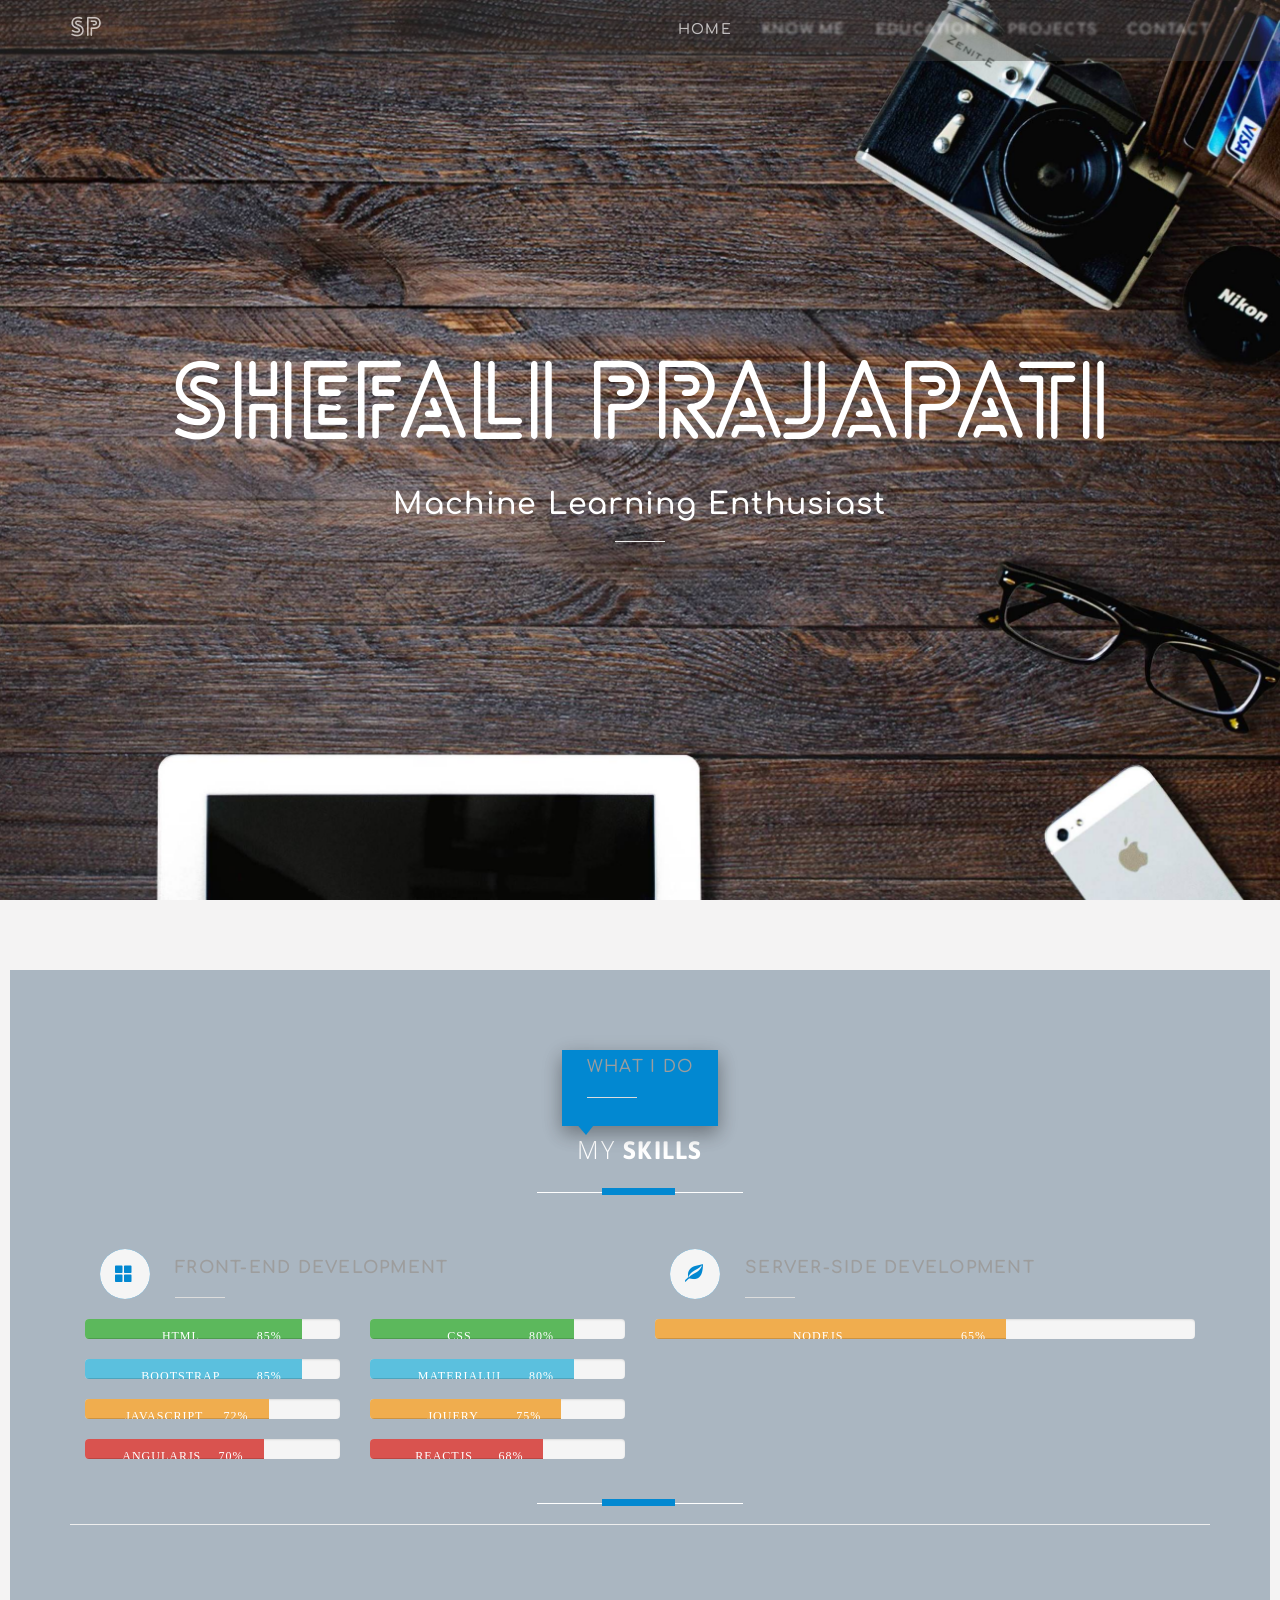
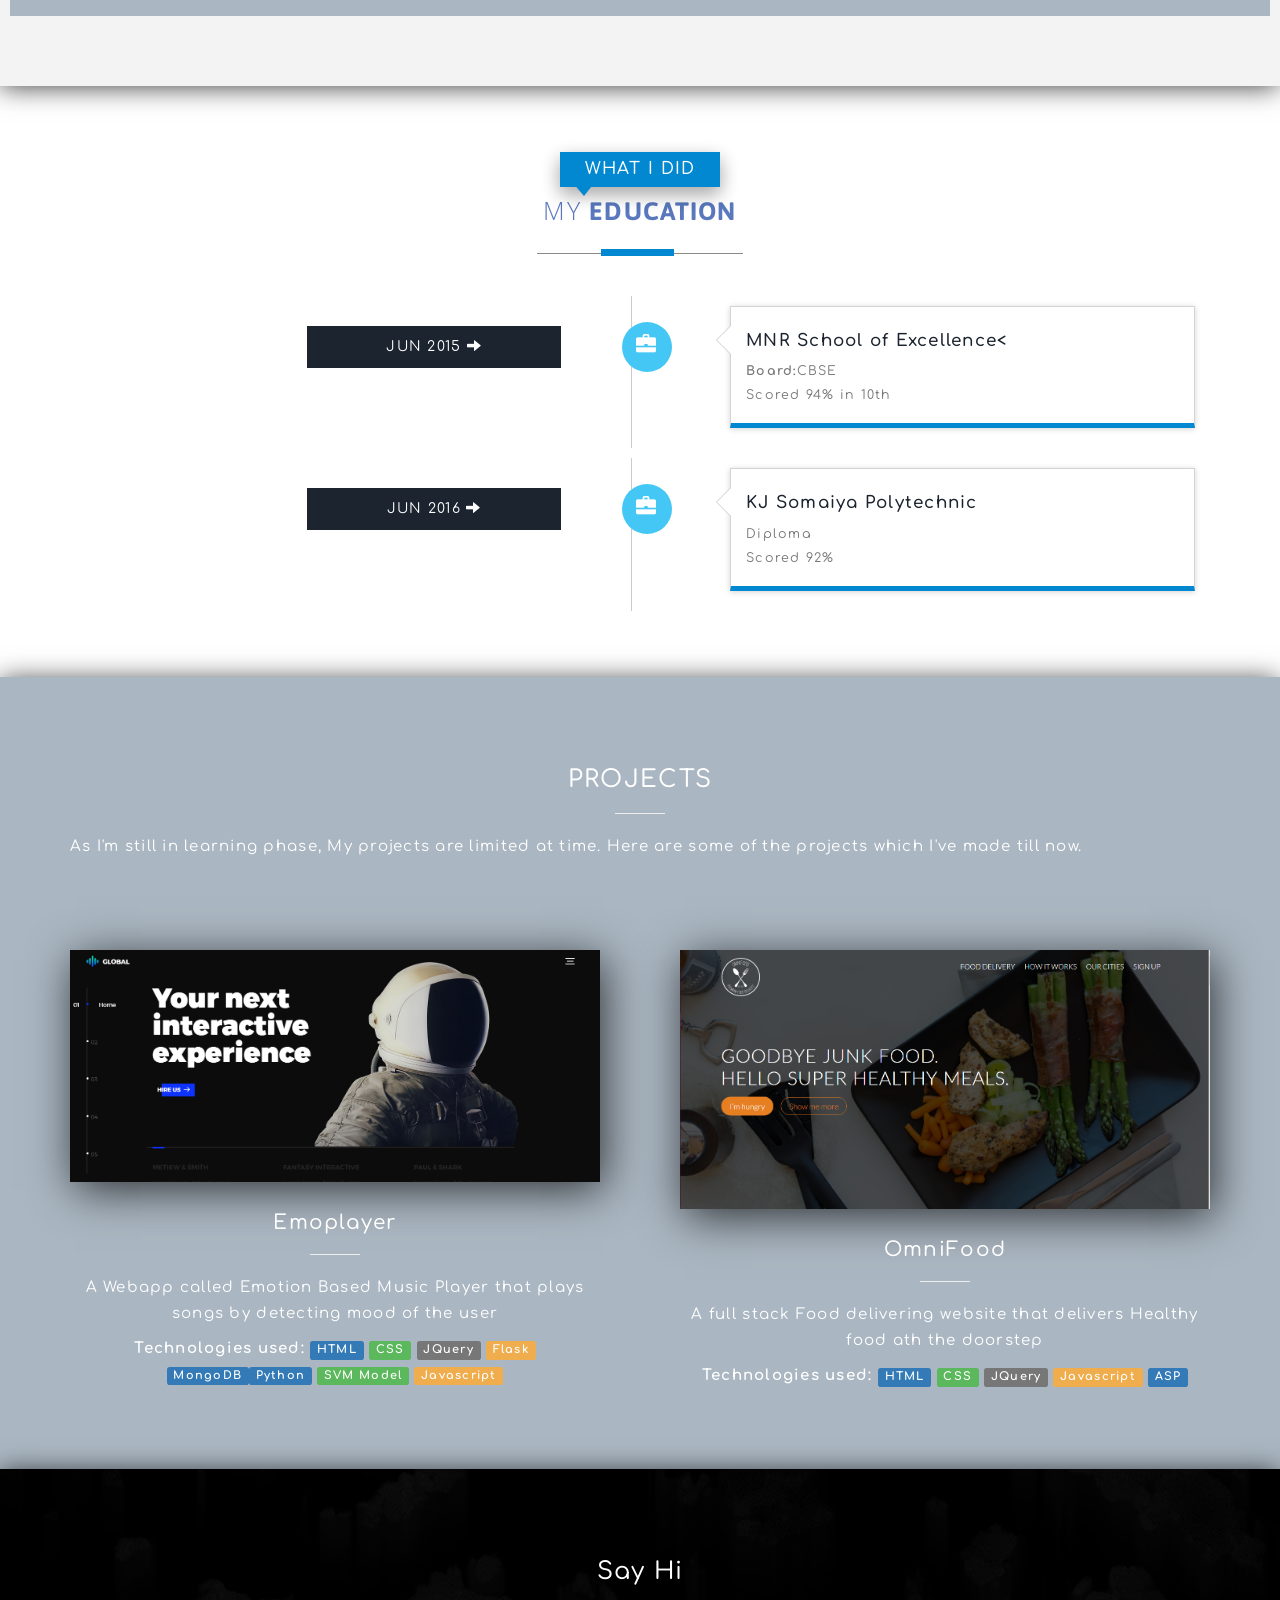
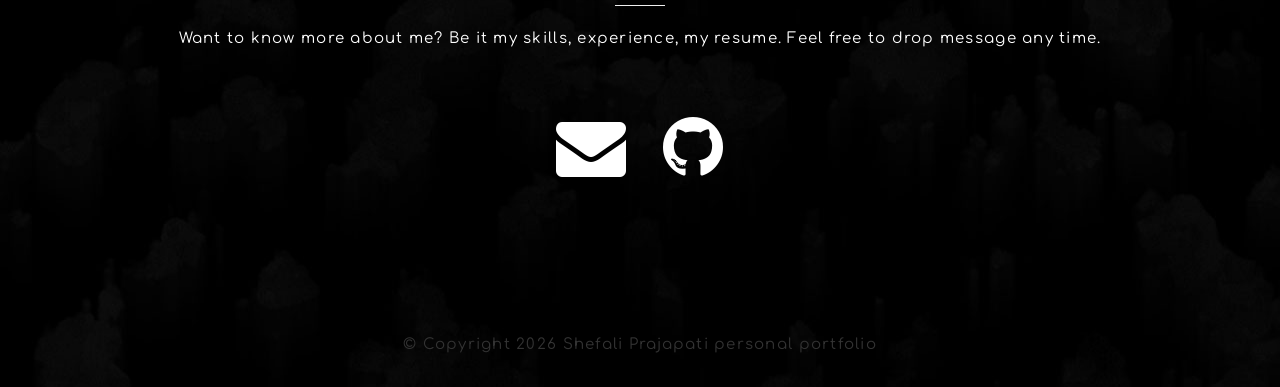
==== commit 3057c949: "Update index.html" ====
--- a/index.html
+++ b/index.html
@@ -78,7 +78,7 @@
 <section id="home">
 <div class="container text-center">
 	<h1>Shefali Prajapati</h1>
-	<h2>Machine Learning Enthusiastic<h2> 
+	<h2>Machine Learning Enthusiast<h2> 
 	<hr class="hr-center">
 </div>
 </section>
